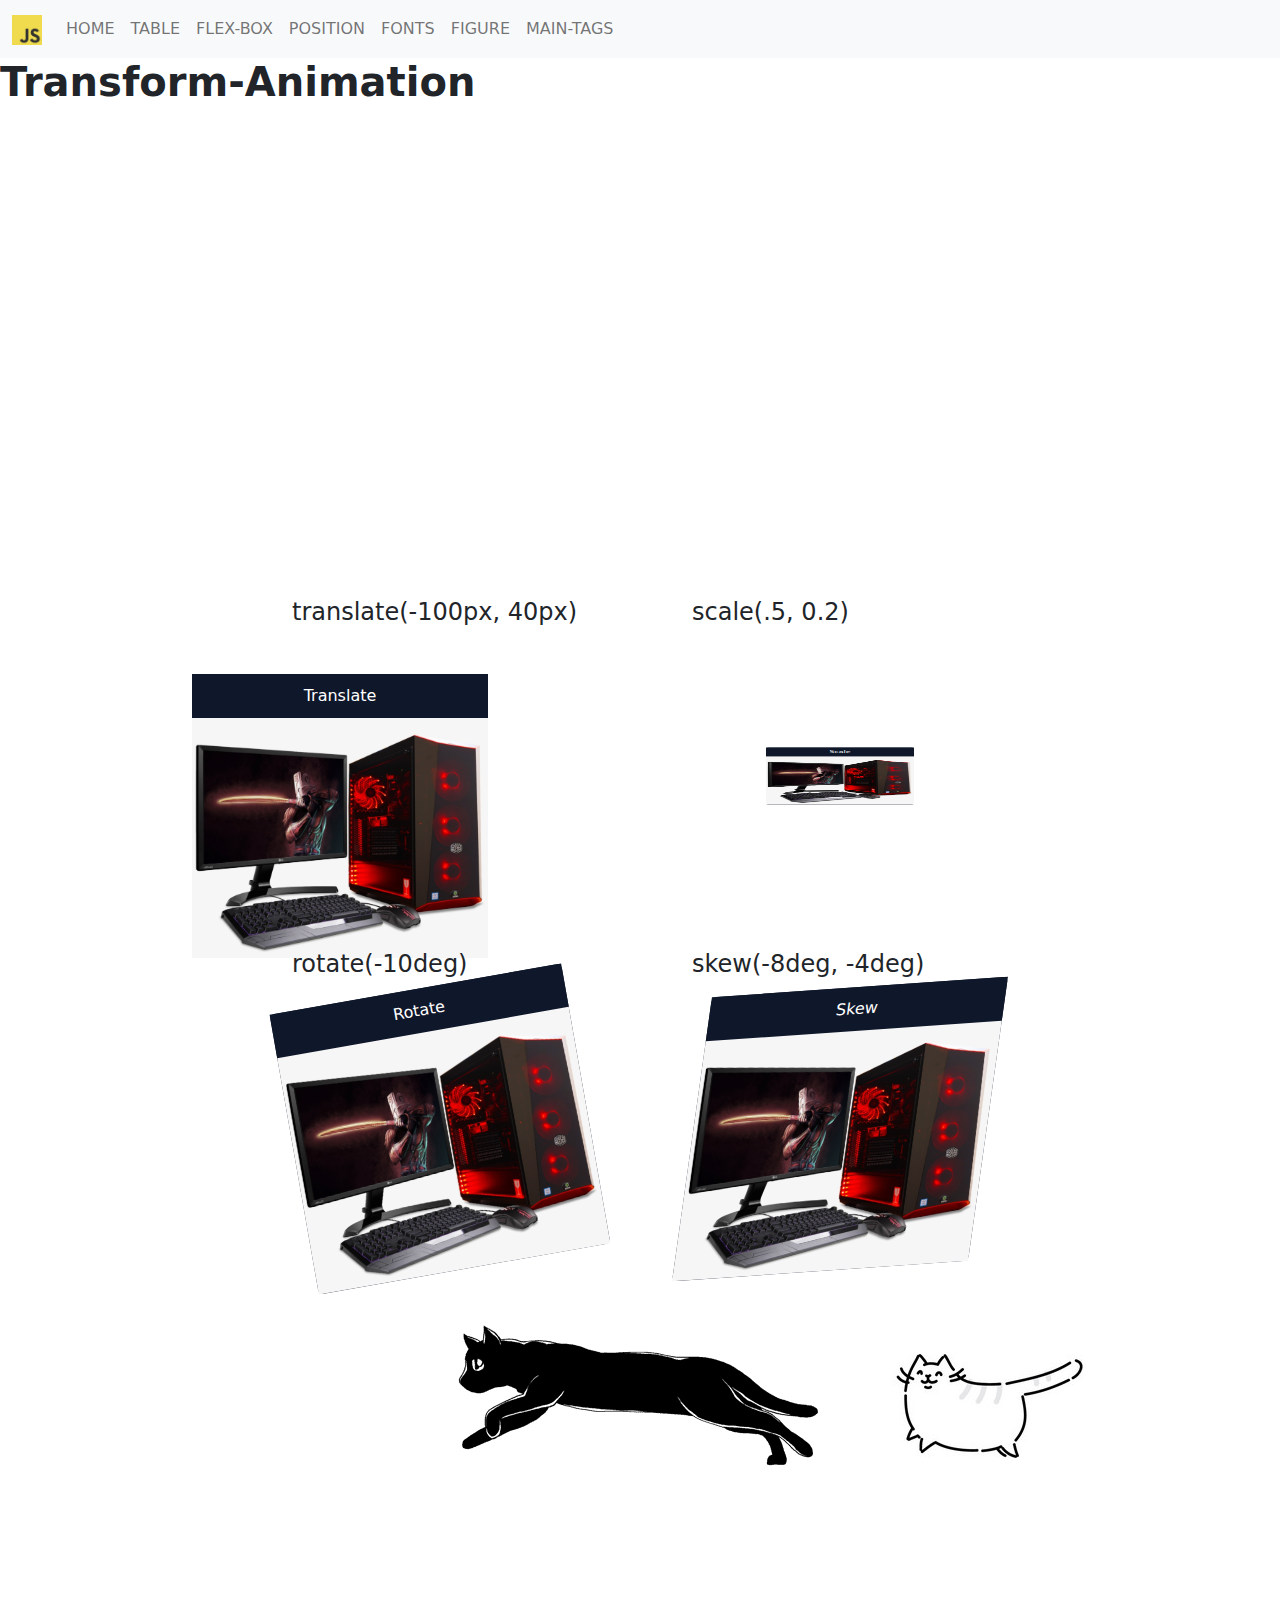
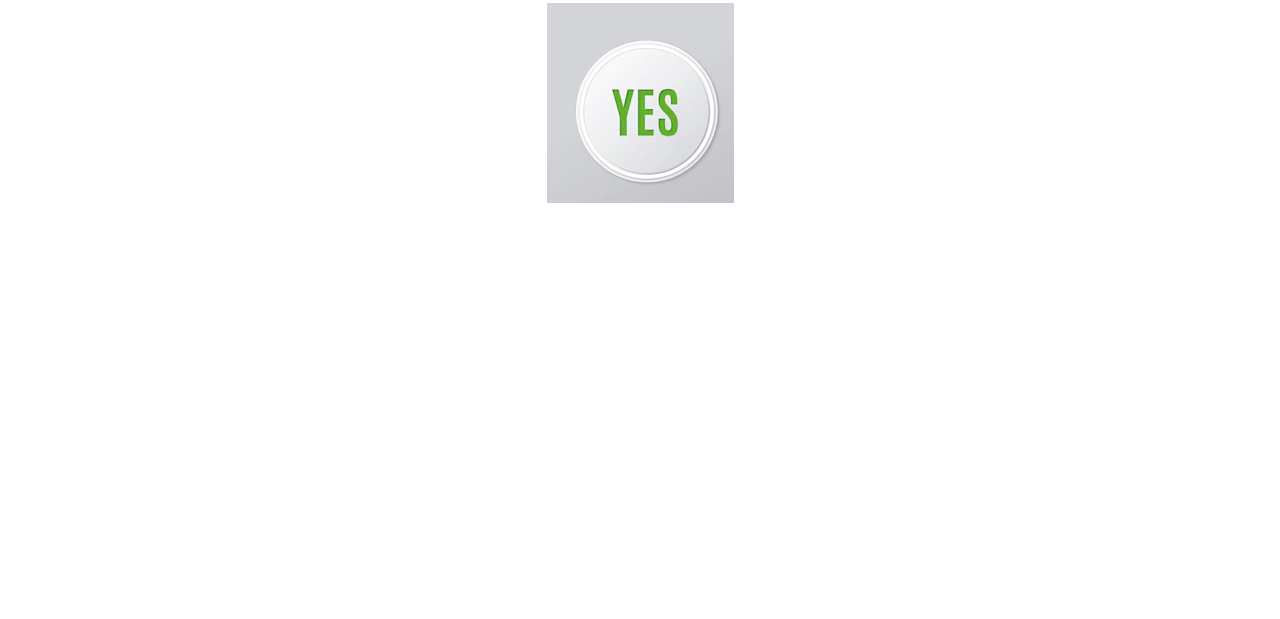
==== animation.html @ 3c23bb66 "animate-css done" ====
<!DOCTYPE html>
<html lang="en">

<head>
  <meta charset="UTF-8">
  <meta http-equiv="X-UA-Compatible" content="IE=edge">
  <meta name="viewport" content="width=device-width, initial-scale=1.0">
  <title>Transform-Animation</title>
  <link rel="stylesheet" href="assets/css/bootstrap.css">
  <link rel="stylesheet" href="assets/css/style.css">
  <link rel="stylesheet" href="assets/css/animate.css">
</head>

<body>
  <header>
    <nav class="navbar navbar-expand-lg navbar-light bg-light">
      <div class="container-fluid">
        <a class="navbar-brand" href="#">
          <img src="assets/img/JavaScript-logo.png" class="img-logo" alt="logo">
        </a>
        <button class="navbar-toggler" type="button" data-bs-toggle="collapse" data-bs-target="#navbarSupportedContent"
          aria-controls="navbarSupportedContent" aria-expanded="false" aria-label="Toggle navigation">
          <span class="navbar-toggler-icon"></span>
        </button>
        <div class="collapse navbar-collapse" id="navbarSupportedContent">
          <ul class="navbar-nav me-auto mb-2 mb-lg-0">
            <li class="nav-item">
              <a class="nav-link" href="index.html">HOME</a>
            </li>
            <li class="nav-item">
              <a class="nav-link" href="table.html">TABLE</a>
            </li>
            <li class="nav-item">
              <a class="nav-link" href="flex-box.html">FLEX-BOX</a>
            </li>
            <li class="nav-item">
              <a class="nav-link" href="position.html">POSITION</a>
            </li>
            <li class="nav-item">
              <a class="nav-link" href="font.html">FONTS</a>
            </li>
            <li class="nav-item">
              <a class="nav-link" href="figure.html">FIGURE</a>
            </li>
            <li class="nav-item">
              <a class="nav-link" href="main-tags.html">MAIN-TAGS</a>
            </li>
          </ul>
        </div>
      </div>
    </nav>
  </header>
  <main>
    <h2 class="page-title">Transform-Animation</h2>
    <div class="social-list">
      <nav>
        <li><a href="#" class="item item-facebook"></a></li>
        <li><a href="#" class="item item-linkedin"></a></li>
        <li><a href="#" class="item item-pinterest"></a></li>
        <li><a href="#" class="item item-skype"></a></li>
      </nav>
    </div>
    <div class="transform">
      <div class="container">
        <h4>translate(-100px, 40px)</h4>
        <div class="transformed translate" data-content="Translate">
          <img src="assets/img/pc-img.png" class="img-fluid" alt="">
        </div>
      </div>

      <div class="container">
        <h4>scale(.5, 0.2)</h4>
        <div class="transformed scale" data-content="Scale">
          <img src="assets/img/pc-img.png" class="img-fluid" alt="">
        </div>
      </div>

      <div class="container">
        <h4>rotate(-10deg)</h4>
        <div class="transformed rotate" data-content="Rotate">
          <img src="assets/img/pc-img.png" class="img-fluid" alt="">
        </div>
      </div>

      <div class="container">
        <h4>skew(-8deg, -4deg)</h4>
        <div class="transformed skew" data-content="Skew">
          <img src="assets/img/pc-img.png" class="img-fluid" alt="">
        </div>
      </div>
    </div>

    <div class="row">
      <div class="col-md-4">
        <div class="example-animation"></div>
      </div>
      <div class="col-md-4">
        <div class="example-sprite"></div>
      </div>
      <div class="col-md-4">
        <div class="example-cat-x  "></div>
      </div>
    </div>
    <div class="container">
      <div class="row">
        <div class="col-md-12">
          <div class="sprite">
            <div class="transform-example"></div>
          </div>
        </div>
      </div>
    </div>
    <div class="row">
      <div class="col-md-3 wow animate__animated animate__backInRight" data-wow-offset="400">
        <div class="example-cat-x "></div>
      </div>
      <div class="col-md-3 wow animate__animated animate__backInRight" data-wow-offset="350" data-wow-duration="1s" >
        <div class="example-cat-x "></div>
      </div>
      <div class="col-md-3 wow animate__animated animate__backInRight" data-wow-offset="300" data-wow-duration=".7s" >
        <div class="example-cat-x "></div>
      </div>
      <div class="col-md-3 wow animate__animated animate__backInRight" data-wow-offset="400" data-wow-duration=".2s" >
        <div class="example-cat-x "></div>
      </div>
      <div class="col-md-3 wow animate__animated animate__backInRight" data-wow-offset="200" data-wow-duration=".4s" >
        <div class="example-cat-x "></div>
      </div>
      <div class="col-md-3 wow animate__animated animate__backInRight">
        <div class="example-cat-x "></div>
      </div>
      <div class="col-md-3 wow animate__animated animate__backInRight">
        <div class="example-cat-x "></div>
      </div>
      <div class="col-md-3 wow animate__animated animate__backInRight">
        <div class="example-cat-x "></div>
      </div>
    </div>
  </main>
  <script src="assets/js/wow.js"></script>
  <script>
    new WOW().init();
  </script>
  <script src="assets/js/bootstrap.bundle.min.js"></script>
</body>
---- assets/css/style.css ----
@import url(header.css);
@import url(table.css);
@import url(position.css);
@import url(main-tags.css);
@import url(font.css);
@import url(flex-box.css);
@import url(figure.css);
@import url(fonts.css);
@import url(root.css);
@import url(media.css);
@import url(home.css);
@import url(nth-child.css);
@import url(form.css);
@import url(animation.css);
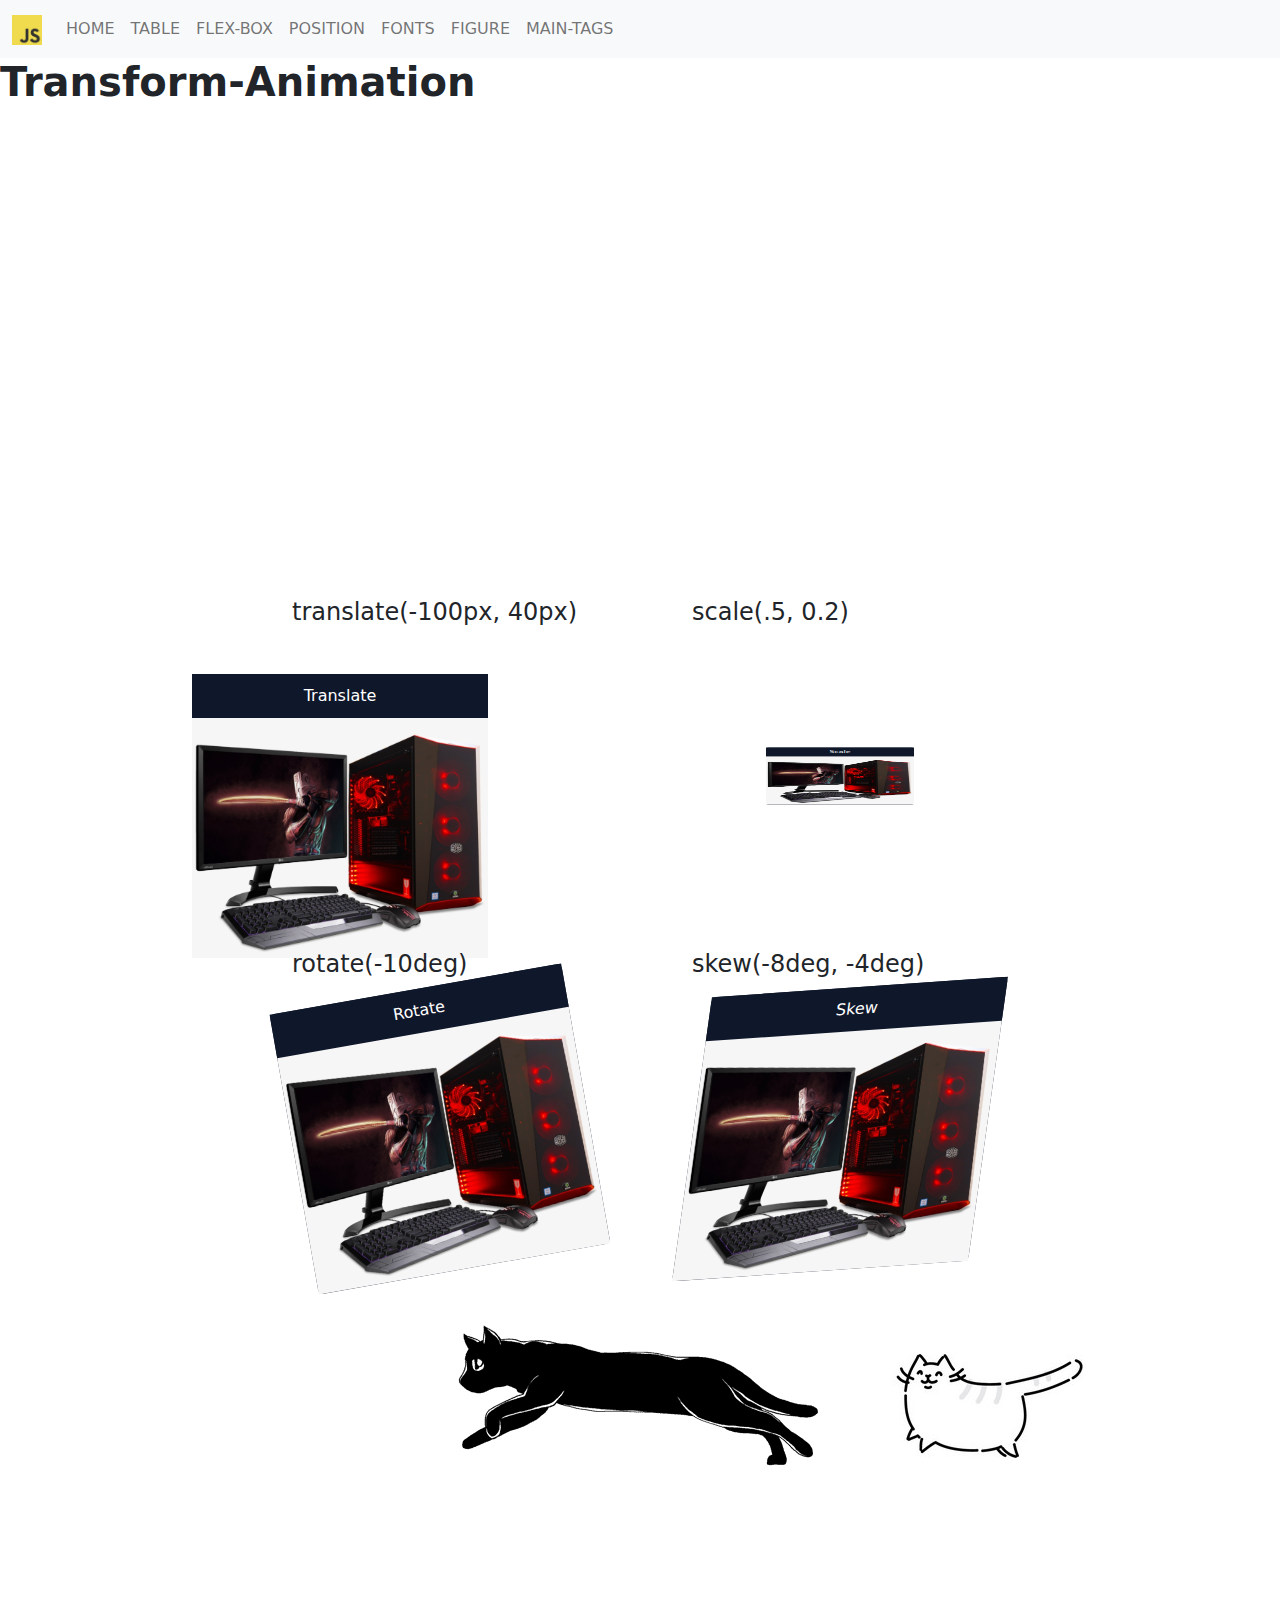
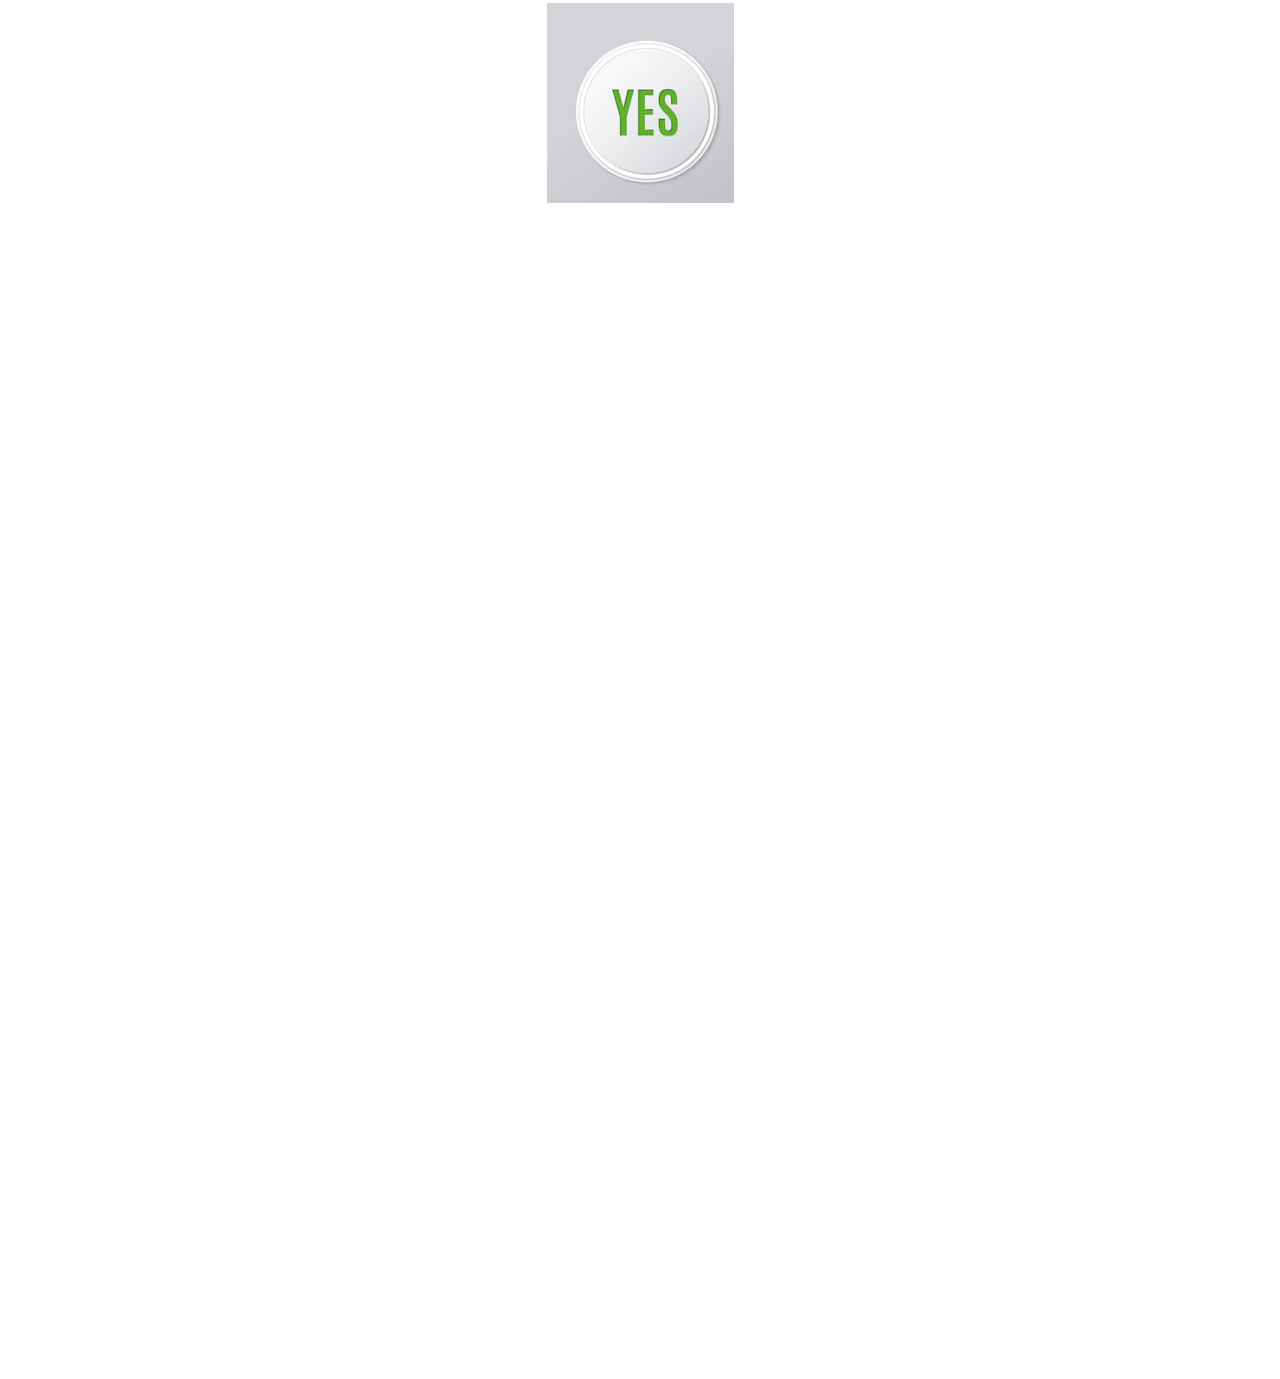
==== commit 9740df01: "slider dev" ====
--- a/animation.html
+++ b/animation.html
@@ -9,6 +9,7 @@
   <link rel="stylesheet" href="assets/css/bootstrap.css">
   <link rel="stylesheet" href="assets/css/style.css">
   <link rel="stylesheet" href="assets/css/animate.css">
+  <link rel="stylesheet" href="assets/css/aos.css">
 </head>
 
 <body>
@@ -136,10 +137,53 @@
         <div class="example-cat-x "></div>
       </div>
     </div>
+    <div class="row animate-aos">
+      <div class="col-md-3" data-aos="fade-right">
+        <div class="example-cat-x"></div>
+      </div>
+      <div class="col-md-3" data-aos="fade-right">
+        <div class="example-cat-x"></div>
+      </div>
+      <div class="col-md-3" data-aos="fade-left">
+        <div class="example-cat-x"></div>
+      </div>
+      <div class="col-md-3" data-aos="fade-left">
+        <div class="example-cat-x"></div>
+      </div>
+      <div class="col-md-3" data-aos="fade-up-right">
+        <div class="example-cat-x"></div>
+      </div>
+      <div class="col-md-3" data-aos="fade-up-right">
+        <div class="example-cat-x"></div>
+      </div>
+      <div class="col-md-3" data-aos="fade-up-left">
+        <div class="example-cat-x"></div>
+      </div>
+      <div class="col-md-3" data-aos="fade-up-left">
+        <div class="example-cat-x"></div>
+      </div>
+      <div class="col-md-3" data-aos="zoom-in-up">
+        <div class="example-cat-x"></div>
+      </div>
+      <div class="col-md-3" data-aos="zoom-in-up">
+        <div class="example-cat-x"></div>
+      </div>
+      <div class="col-md-3" data-aos="zoom-in-right">
+        <div class="example-cat-x"></div>
+      </div>
+      <div class="col-md-3" data-aos="zoom-in-right">
+        <div class="example-cat-x"></div>
+      </div>
+    </div>
   </main>
   <script src="assets/js/wow.js"></script>
+  <script src="assets/js/aos.js"></script>
+  <script>
+    AOS.init();
+  </script>
   <script>
     new WOW().init();
   </script>
+
   <script src="assets/js/bootstrap.bundle.min.js"></script>
 </body>--- a/assets/css/style.css
+++ b/assets/css/style.css
@@ -12,3 +12,4 @@
 @import url(nth-child.css);
 @import url(form.css);
 @import url(animation.css);
+@import url(slider.css);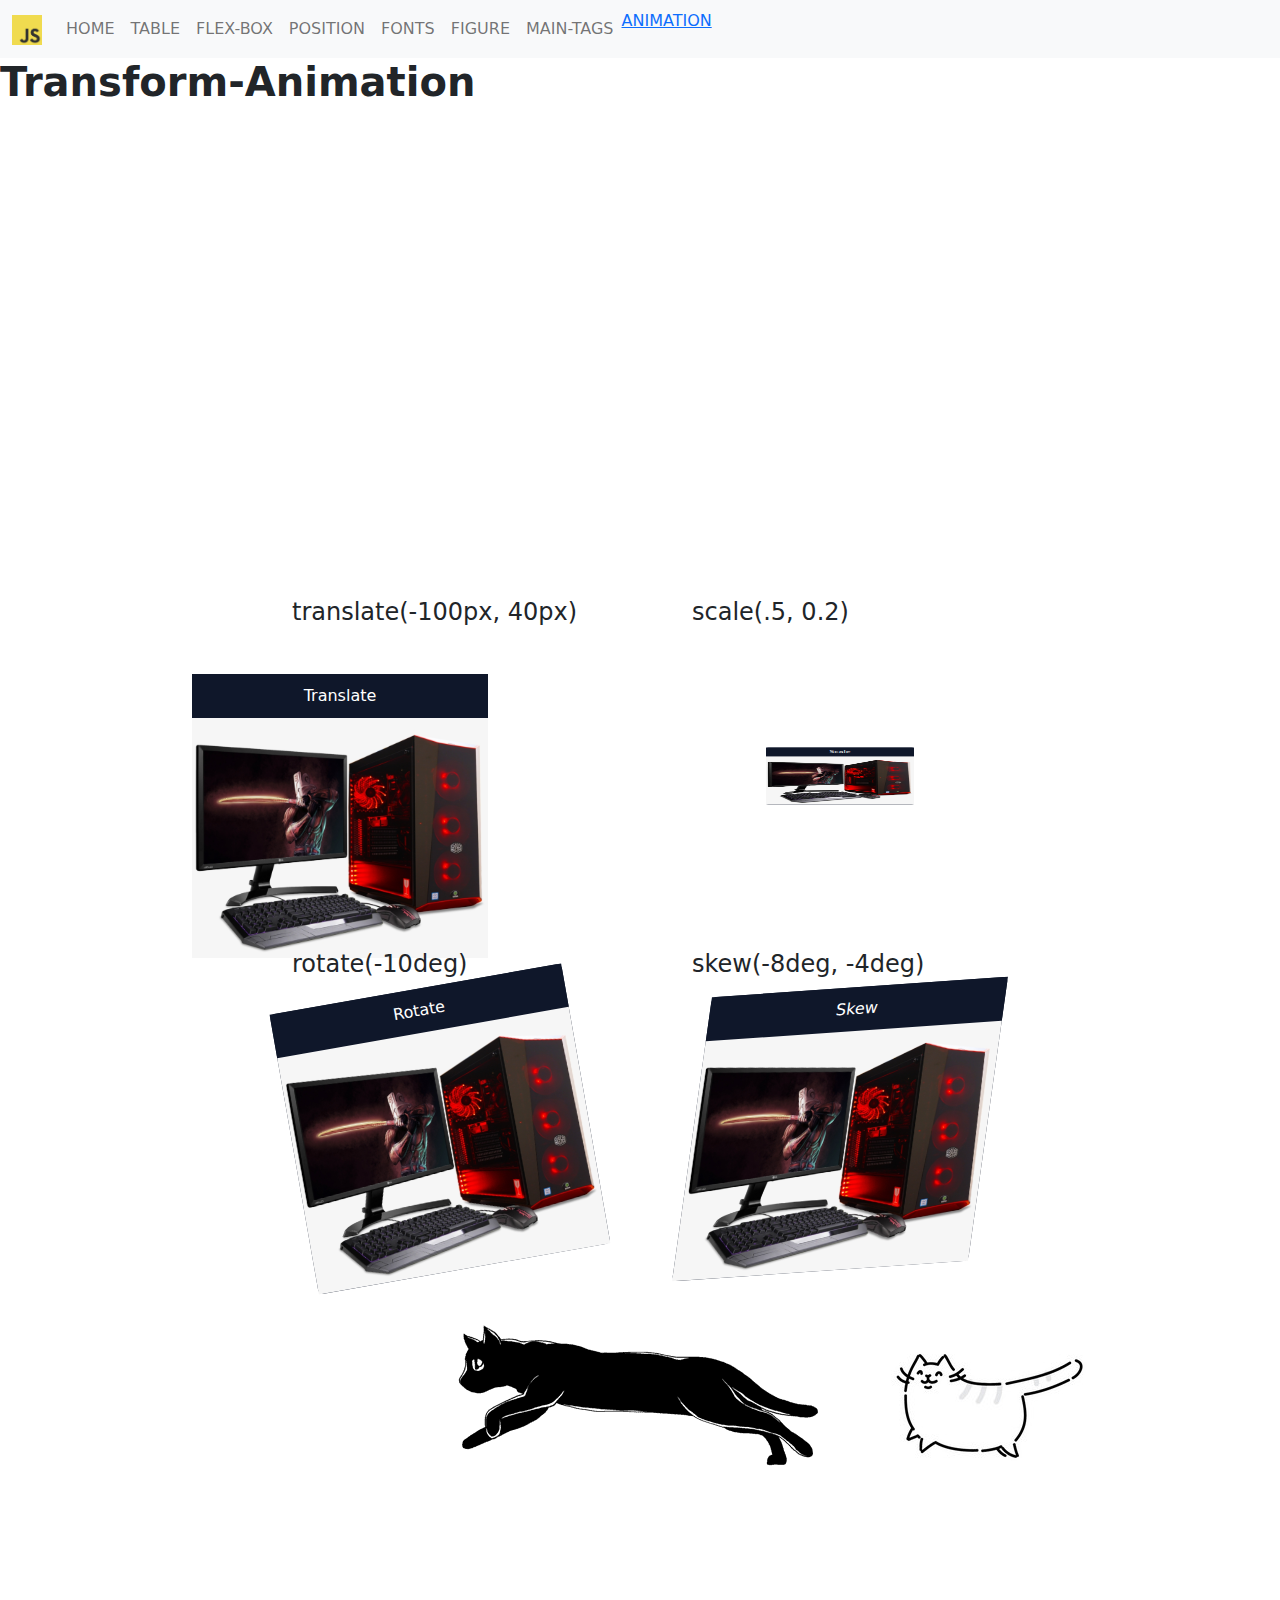
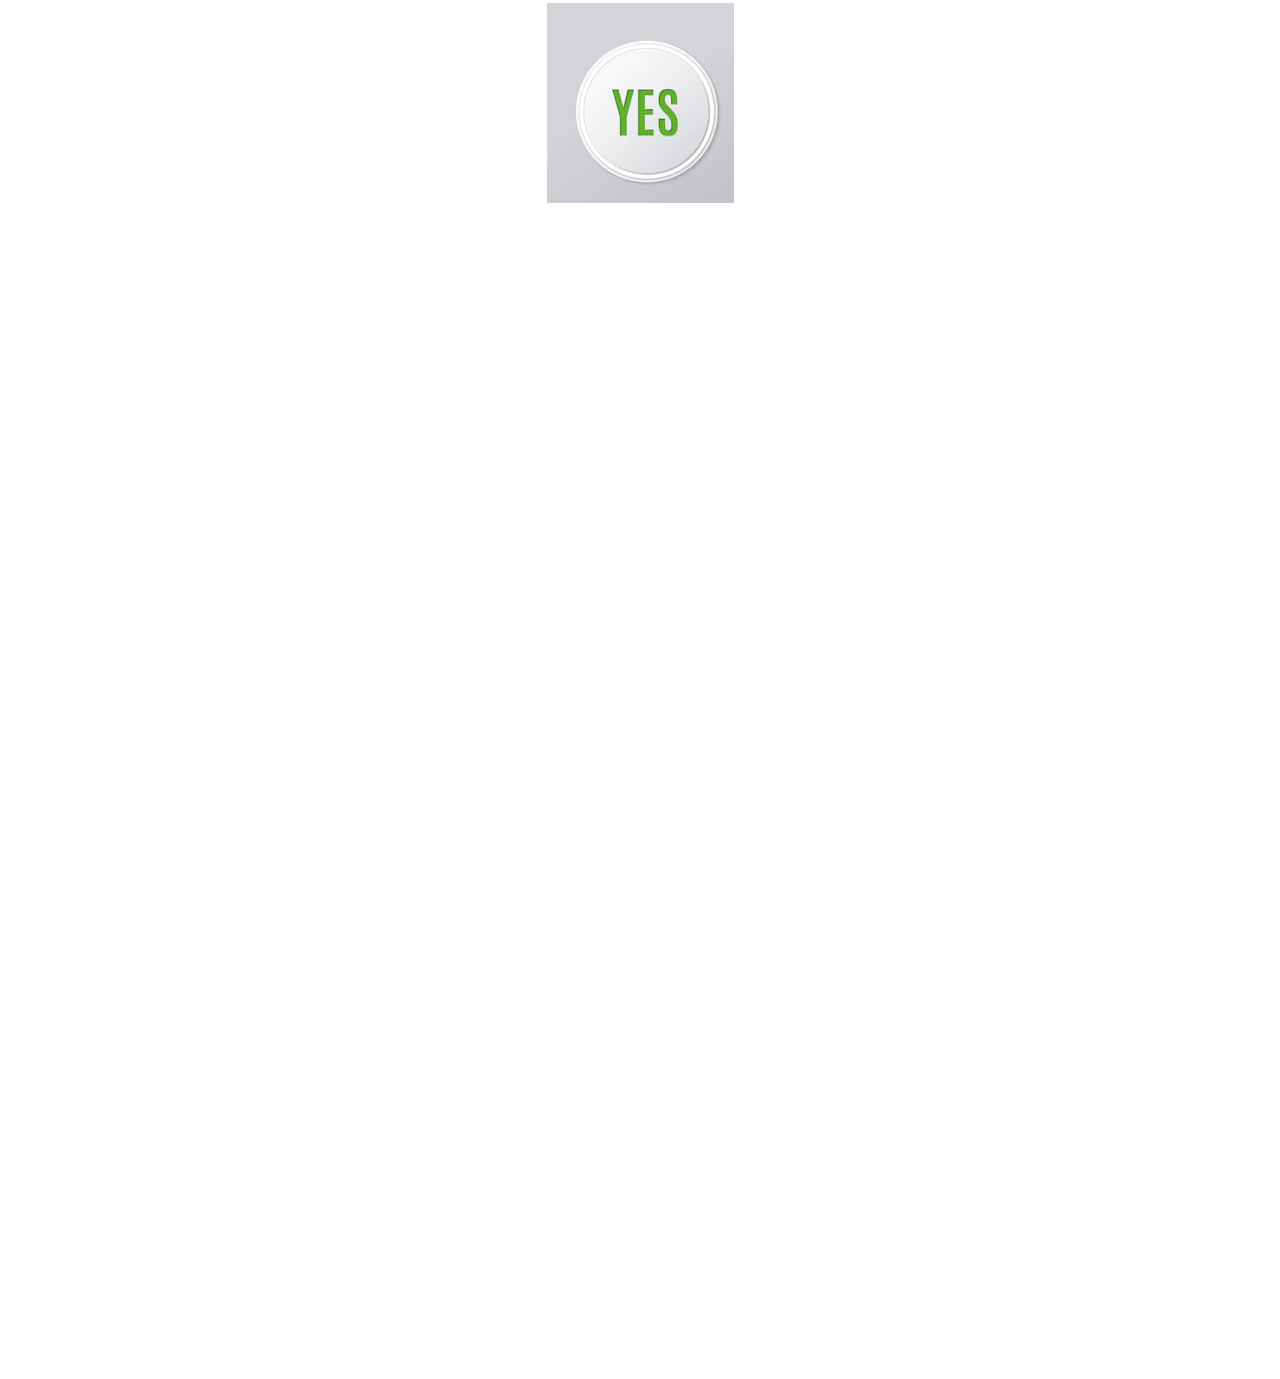
==== commit e3810c9b: "mariela done" ====
--- a/animation.html
+++ b/animation.html
@@ -45,6 +45,9 @@
             </li>
             <li class="nav-item">
               <a class="nav-link" href="main-tags.html">MAIN-TAGS</a>
+            </li>
+            <li>
+              <a class="nav-item" href="animation.html">ANIMATION</a>
             </li>
           </ul>
         </div>
